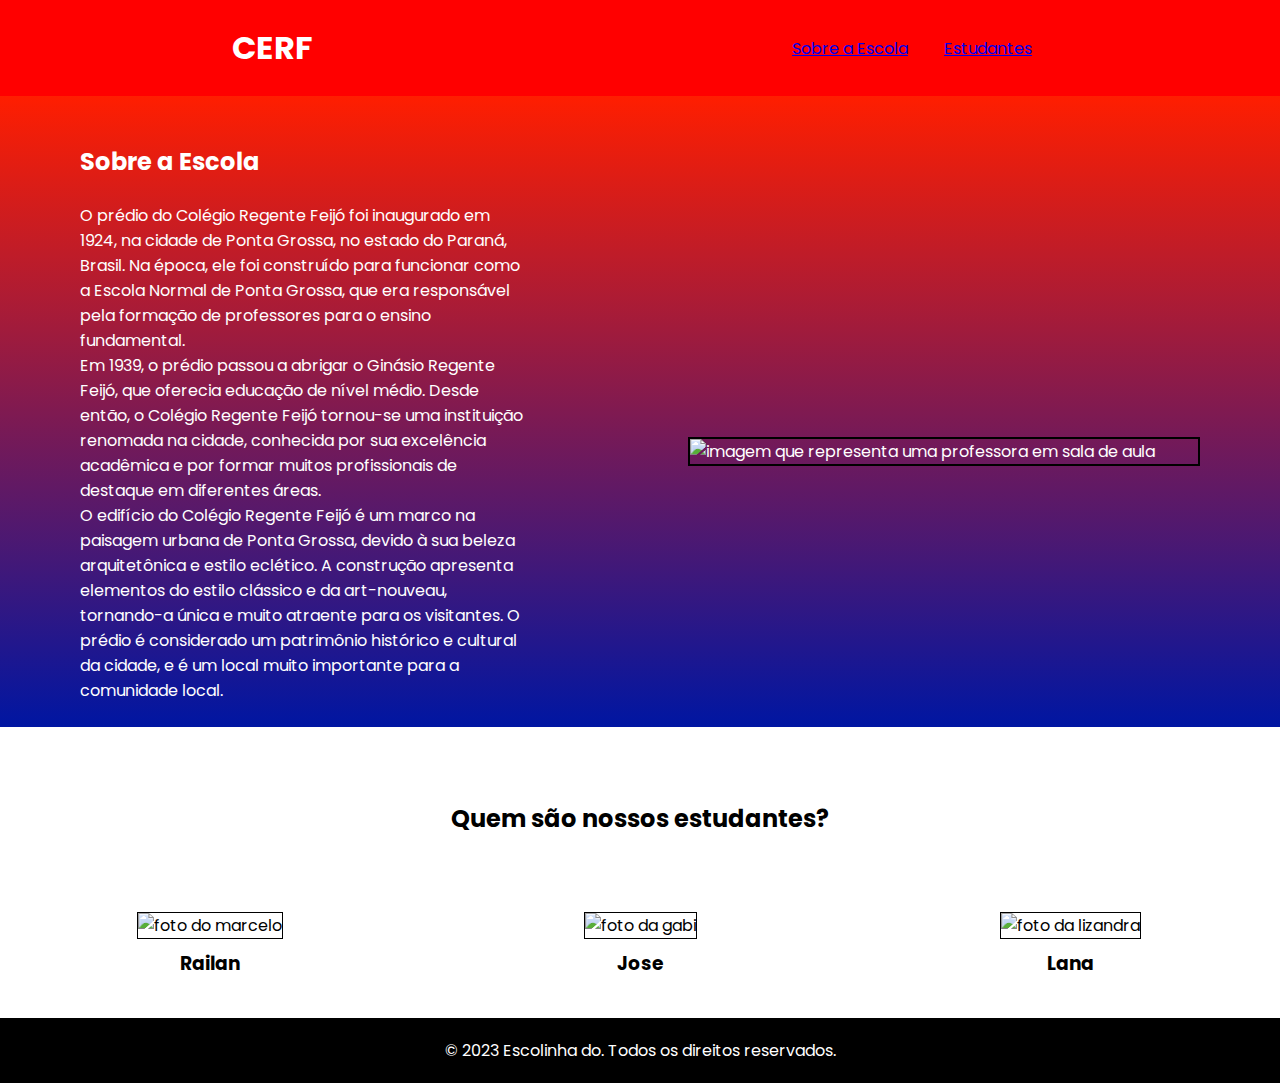
==== index.html @ aeecfa89 "Add files via upload" ====
<!DOCTYPE html>
<html lang="en">
<head>
    <meta charset="UTF-8">
    <meta http-equiv="X-UA-Compatible" content="IE=edge">
    <meta name="viewport" content="width=device-width, initial-scale=1.0">
    <title>Escolinha do</title>
    <link rel="stylesheet" href="style.css">
    <link rel="preconnect" href="https://fonts.googleapis.com">
    <link rel="preconnect" href="https://fonts.gstatic.com" crossorigin>
    <link href="https://fonts.googleapis.com/css2?family=Poppins&display=swap" rel="stylesheet">
</head>
<body>
    <header class="cabecalho">
        <h1 class="cabecalho-titulo">CERF</h1>
        <nav class="cabecalho-navegacao">
            <ul class="cabecalho-lista">
                <li class="cabecalho-lista-item"><a href="#escola">Sobre a Escola</a></li>
                <li class="cabecalho-lista-item"><a href="#estudante">Estudantes</a></li>
            </ul>
        </nav>
    </header>

    <section id="escola" class="escola">
        <div class="escola-div-conteudo">
            <h2 class="escola-titulo">Sobre a Escola</h2>
            <p class="escola-texto-um">O prédio do Colégio Regente Feijó foi inaugurado em 1924, na cidade de Ponta Grossa, no estado do Paraná, Brasil. Na época, ele foi construído para funcionar como a Escola Normal de Ponta Grossa, que era responsável pela formação de professores para o ensino fundamental.</p>
            <p class="escola-texto-dois">Em 1939, o prédio passou a abrigar o Ginásio Regente Feijó, que oferecia educação de nível médio. Desde então, o Colégio Regente Feijó tornou-se uma instituição renomada na cidade, conhecida por sua excelência acadêmica e por formar muitos profissionais de destaque em diferentes áreas.</p>
            <p class="escola-texto-tres">O edifício do Colégio Regente Feijó é um marco na paisagem urbana de Ponta Grossa, devido à sua beleza arquitetônica e estilo eclético. A construção apresenta elementos do estilo clássico e da art-nouveau, tornando-a única e muito atraente para os visitantes. O prédio é considerado um patrimônio histórico e cultural da cidade, e é um local muito importante para a comunidade local.</p>
        </div>
        <img class="escola-imagem" src="http://photos.wikimapia.org/p/00/03/93/73/97_big.jpg" alt="imagem que representa uma professora em sala de aula">
    </section>

    <section id="estudante" class="estudante">
        <h2 class="estudante-titulo">Quem são nossos estudantes?</h2>
        <div class="estudante-todos">
            <div class="estudante-div">
                <img class="estudante-imagem" src="d:\BKP 2021\Cliente\Downloads\fa279fcc-bb23-4d5d-a697-0f4370ee0912.jfif" alt="foto do marcelo">
                <h3 class="estudante-nome">Railan</h3>
            </div>
            <div class="estudante-div">
                <img class="estudante-imagem" src="Gabi.jpg" alt="foto da gabi">
                <h3 class="estudante-nome">Jose</h3>
            </div>
            <div class="estudante-div">
                <img class="estudante-imagem" src="Liz.jpg" alt="foto da lizandra">
                <h3 class="estudante-nome">Lana</h3>
            </div>
        </div>
    </section>

    <footer class="rodape">
        <p>&copy; 2023 Escolinha do. Todos os direitos reservados.</p>
    </footer>
</body>
</html>
---- style.css ----
* {
    margin: 0;
    padding: 0;
    box-sizing: border-box;
}

body {
    font-family: 'Poppins', sans-serif;
    display: flex;
    flex-direction: column;
    min-height: 100vh;
}

.cabecalho {
    background-color: hsl(0, 100%, 50%);
    color: white;
    display: flex;
    justify-content: space-around;
    align-items: center;
    padding: 24px 0;
}

.cabecalho-imagem {
    width: 10%;
}

.cabecalho-lista-item {
    display: inline-block;
    margin: 0 16px;
    font-size: 16px;
}

.escola-imagem {
    width: 40%;
    margin: 80px auto 0;
    border: 2px solid black;
}

.escola {
    background-image: linear-gradient(#ff1e00, #0016a2);
    color: white;
    flex-grow: 1;
    display: flex;
    justify-content: center;
    align-items: center;
    padding: 24px 0;
}

.escola-div-conteudo {
    width: 35%;
    margin: 0 auto;
}

.escola-titulo {
    padding: 24px 0;
}

.estudante {
    padding: 24px 0;
}

.estudante-imagem {
    width: 150px;
    height: 150px;
    border: 1px solid black;
    margin: 10px; /* Ajuste o valor conforme necessário */
}

.estudante-icone {
    width: 24px;
    padding: 4px 8px;
}

.estudante-div {
    text-align: center;
    padding: 16px 0;
}

.estudante-titulo {
    text-align: center;
    padding: 50px 0;
}

.estudante-todos {
    display: grid;
    grid-template-columns: repeat(3, 1fr);
    gap: 10px;
}

.rodape {
    flex: 1;
    background-color: black;
    text-align: center;
    color: white;
    padding: 20px 0;
    width: 100%;
}

.rodape-imagem {
    height: 60px;
    padding: 20px 0;
}
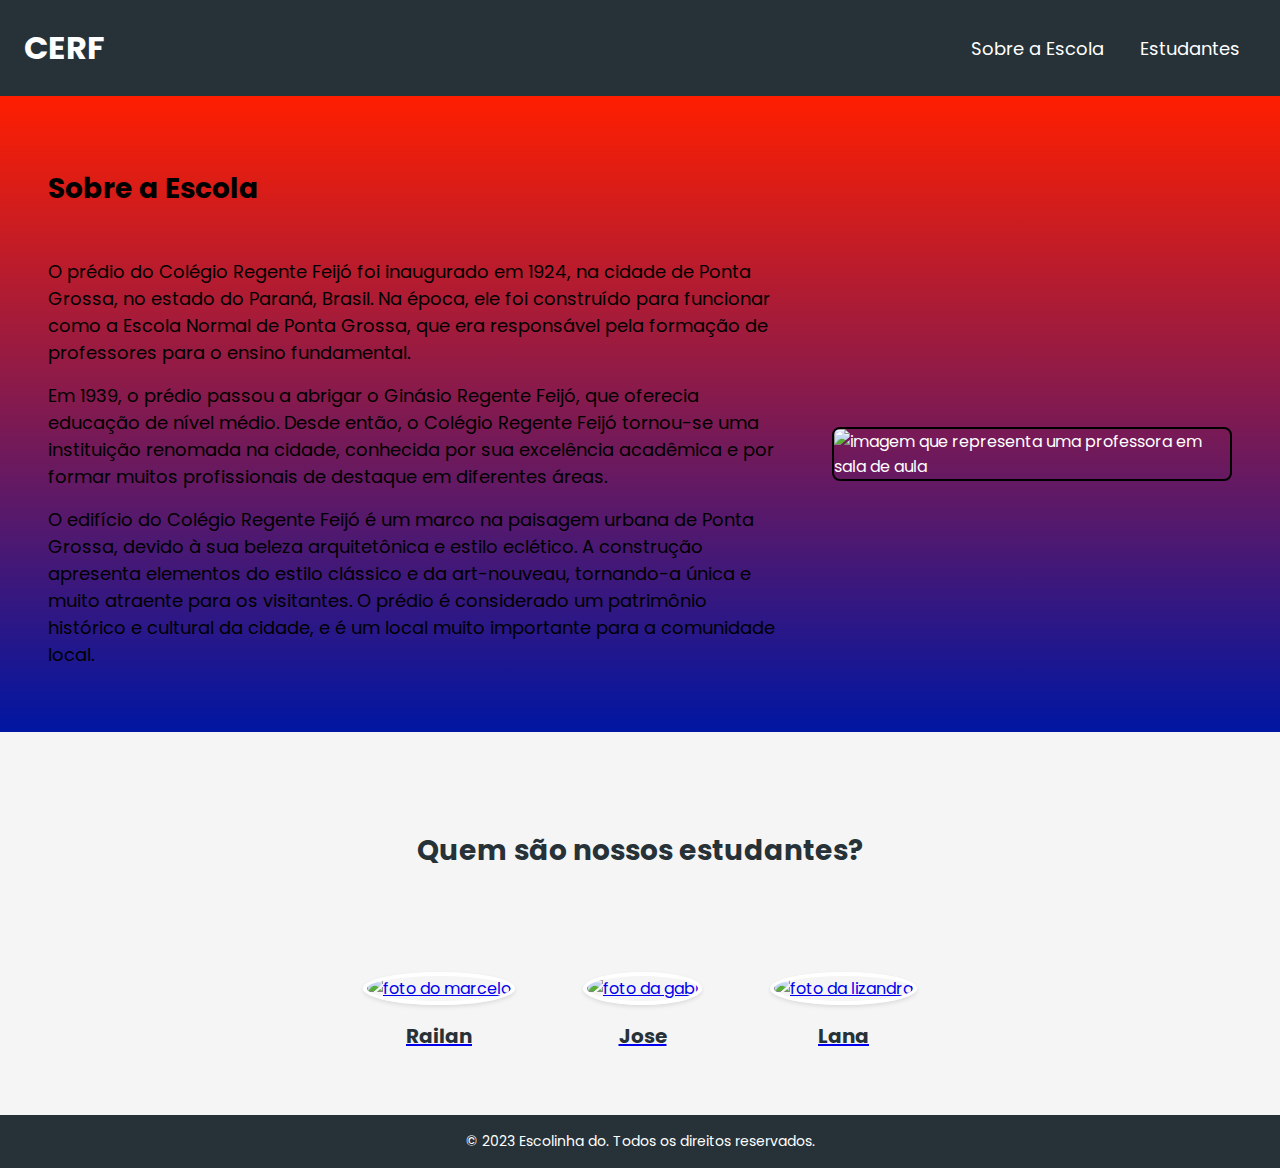
==== commit d09566d8: "Update index.html" ====
--- a/index.html
+++ b/index.html
@@ -8,15 +8,145 @@
     <link rel="stylesheet" href="style.css">
     <link rel="preconnect" href="https://fonts.googleapis.com">
     <link rel="preconnect" href="https://fonts.gstatic.com" crossorigin>
-    <link href="https://fonts.googleapis.com/css2?family=Poppins&display=swap" rel="stylesheet">
+    <link href="https://fonts.googleapis.com/css2?family=Poppins:wght@300;400;500;600&display=swap" rel="stylesheet">
+    <style>
+        body {
+            font-family: 'Poppins', Arial, sans-serif;
+            margin: 0;
+            padding: 0;
+            background-color: #f5f5f5;
+        }
+
+        .cabecalho {
+            background-color: #263238;
+            padding: 24px;
+            display: flex;
+            justify-content: space-between;
+            align-items: center;
+        }
+
+        .cabecalho-titulo {
+            font-size: 32px;
+            color: #fff;
+            margin: 0;
+            text-decoration: none;
+        }
+
+        .cabecalho-navegacao {
+            display: flex;
+            gap: 24px;
+        }
+
+        .cabecalho-lista {
+            list-style-type: none;
+            margin: 0;
+            padding: 0;
+        }
+
+        .cabecalho-lista-item {
+            display: inline-block;
+        }
+
+        .cabecalho-lista-link {
+            font-size: 18px;
+            color: #fff;
+            text-decoration: none;
+        }
+
+        .escola {
+            padding: 48px;
+            display: flex;
+            align-items: center;
+        }
+
+        .escola-div-conteudo {
+            flex: 1;
+            margin-right: 48px;
+        }
+
+        .escola-titulo {
+            font-size: 28px;
+            color: #000;
+            margin-bottom: 24px;
+        }
+
+        .escola-texto {
+            font-size: 18px;
+            line-height: 1.5;
+            color: #000000;
+            margin-bottom: 16px;
+        }
+
+        .escola-imagem {
+            width: 400px;
+            border-radius: 8px;
+        }
+
+        .estudante {
+            padding: 48px;
+        }
+
+        .estudante-titulo {
+            font-size: 28px;
+            color: #263238;
+            margin-bottom: 24px;
+            text-align: center;
+        }
+
+        .estudante-todos {
+            display: flex;
+            justify-content: center;
+            gap: 48px;
+            margin-top: 24px;
+        }
+
+        .estudante-div {
+            text-align: center;
+        }
+
+        .estudante-imagem {
+            width: 200px;
+            height: 200px;
+            border-radius: 50%;
+            margin-bottom: 16px;
+            object-fit: cover;
+            object-position: center;
+            border: 4px solid #fff;
+            box-shadow: 0 2px 4px rgba(0, 0, 0, 0.1);
+            transition: transform 0.3s ease;
+        }
+
+        .estudante-imagem:hover {
+            transform: scale(1.1);
+        }
+
+        .estudante-nome {
+            font-size: 20px;
+            color: #263238;
+            margin: 0;
+            text-decoration: none;
+        }
+
+        .rodape {
+            background-color: #263238;
+            color: #fff;
+            padding: 16px;
+            text-align: center;
+        }
+
+        .rodape p {
+            margin: 0;
+            font-size: 14px;
+        }
+    </style>
 </head>
 <body>
     <header class="cabecalho">
         <h1 class="cabecalho-titulo">CERF</h1>
         <nav class="cabecalho-navegacao">
             <ul class="cabecalho-lista">
-                <li class="cabecalho-lista-item"><a href="#escola">Sobre a Escola</a></li>
-                <li class="cabecalho-lista-item"><a href="#estudante">Estudantes</a></li>
+                <li class="cabecalho-lista-item"><a class="cabecalho-lista-link" href="#escola">Sobre a Escola</a></li>
+                <li class="cabecalho-lista-item"><a class="cabecalho-lista-link" href="#estudante">Estudantes</a></li>
             </ul>
         </nav>
     </header>
@@ -24,9 +154,9 @@
     <section id="escola" class="escola">
         <div class="escola-div-conteudo">
             <h2 class="escola-titulo">Sobre a Escola</h2>
-            <p class="escola-texto-um">O prédio do Colégio Regente Feijó foi inaugurado em 1924, na cidade de Ponta Grossa, no estado do Paraná, Brasil. Na época, ele foi construído para funcionar como a Escola Normal de Ponta Grossa, que era responsável pela formação de professores para o ensino fundamental.</p>
-            <p class="escola-texto-dois">Em 1939, o prédio passou a abrigar o Ginásio Regente Feijó, que oferecia educação de nível médio. Desde então, o Colégio Regente Feijó tornou-se uma instituição renomada na cidade, conhecida por sua excelência acadêmica e por formar muitos profissionais de destaque em diferentes áreas.</p>
-            <p class="escola-texto-tres">O edifício do Colégio Regente Feijó é um marco na paisagem urbana de Ponta Grossa, devido à sua beleza arquitetônica e estilo eclético. A construção apresenta elementos do estilo clássico e da art-nouveau, tornando-a única e muito atraente para os visitantes. O prédio é considerado um patrimônio histórico e cultural da cidade, e é um local muito importante para a comunidade local.</p>
+            <p class="escola-texto">O prédio do Colégio Regente Feijó foi inaugurado em 1924, na cidade de Ponta Grossa, no estado do Paraná, Brasil. Na época, ele foi construído para funcionar como a Escola Normal de Ponta Grossa, que era responsável pela formação de professores para o ensino fundamental.</p>
+            <p class="escola-texto">Em 1939, o prédio passou a abrigar o Ginásio Regente Feijó, que oferecia educação de nível médio. Desde então, o Colégio Regente Feijó tornou-se uma instituição renomada na cidade, conhecida por sua excelência acadêmica e por formar muitos profissionais de destaque em diferentes áreas.</p>
+            <p class="escola-texto">O edifício do Colégio Regente Feijó é um marco na paisagem urbana de Ponta Grossa, devido à sua beleza arquitetônica e estilo eclético. A construção apresenta elementos do estilo clássico e da art-nouveau, tornando-a única e muito atraente para os visitantes. O prédio é considerado um patrimônio histórico e cultural da cidade, e é um local muito importante para a comunidade local.</p>
         </div>
         <img class="escola-imagem" src="http://photos.wikimapia.org/p/00/03/93/73/97_big.jpg" alt="imagem que representa uma professora em sala de aula">
     </section>
@@ -35,16 +165,22 @@
         <h2 class="estudante-titulo">Quem são nossos estudantes?</h2>
         <div class="estudante-todos">
             <div class="estudante-div">
-                <img class="estudante-imagem" src="d:\BKP 2021\Cliente\Downloads\fa279fcc-bb23-4d5d-a697-0f4370ee0912.jfif" alt="foto do marcelo">
-                <h3 class="estudante-nome">Railan</h3>
+                <a href="estudanterailan.html">
+                    <img class="estudante-imagem" src="d:\BKP 2021\Cliente\Downloads\fa279fcc-bb23-4d5d-a697-0f4370ee0912.jfif" alt="foto do marcelo">
+                    <h3 class="estudante-nome">Railan</h3>
+                </a>
             </div>
             <div class="estudante-div">
-                <img class="estudante-imagem" src="Gabi.jpg" alt="foto da gabi">
-                <h3 class="estudante-nome">Jose</h3>
+                <a href="estudantejose.html">
+                    <img class="estudante-imagem" src="d:\BKP 2021\Cliente\Downloads\468c667d-4bf0-4f7f-bb76-d7883f630080.jfif" alt="foto da gabi">
+                    <h3 class="estudante-nome">Jose</h3>
+                </a>
             </div>
             <div class="estudante-div">
-                <img class="estudante-imagem" src="Liz.jpg" alt="foto da lizandra">
-                <h3 class="estudante-nome">Lana</h3>
+                <a href="estudantelana.html">
+                    <img class="estudante-imagem" src="d:\BKP 2021\Cliente\Downloads\c5d110e7-b3f7-467a-9e9f-116d36534782.jfif" alt="foto da lizandra">
+                    <h3 class="estudante-nome">Lana</h3>
+                </a>
             </div>
         </div>
     </section>
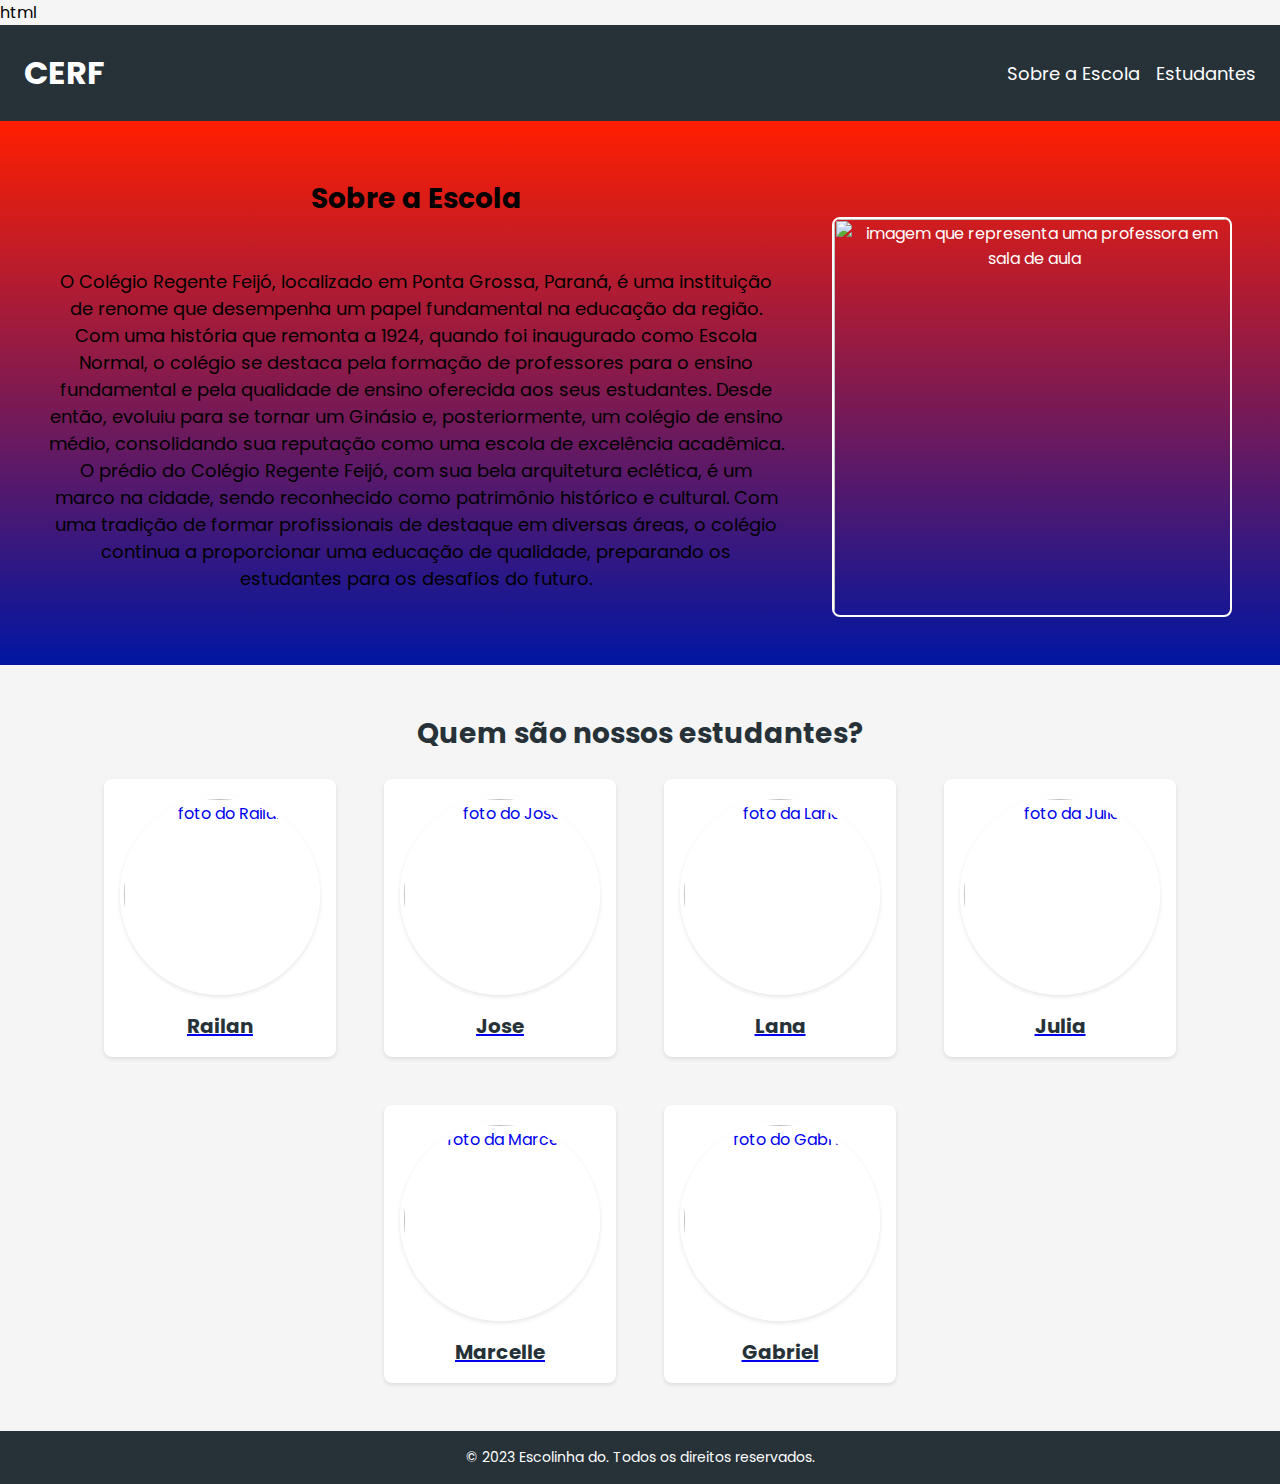
==== commit 233e2793: "Update index.html" ====
--- a/index.html
+++ b/index.html
@@ -1,4 +1,4 @@
-<!DOCTYPE html>
+html <!DOCTYPE html>
 <html lang="en">
 <head>
     <meta charset="UTF-8">
@@ -96,12 +96,14 @@
         .estudante-todos {
             display: flex;
             justify-content: center;
+            flex-wrap: wrap;
             gap: 48px;
             margin-top: 24px;
         }
 
         .estudante-div {
             text-align: center;
+            flex-basis: 200px;
         }
 
         .estudante-imagem {
@@ -154,9 +156,7 @@
     <section id="escola" class="escola">
         <div class="escola-div-conteudo">
             <h2 class="escola-titulo">Sobre a Escola</h2>
-            <p class="escola-texto">O prédio do Colégio Regente Feijó foi inaugurado em 1924, na cidade de Ponta Grossa, no estado do Paraná, Brasil. Na época, ele foi construído para funcionar como a Escola Normal de Ponta Grossa, que era responsável pela formação de professores para o ensino fundamental.</p>
-            <p class="escola-texto">Em 1939, o prédio passou a abrigar o Ginásio Regente Feijó, que oferecia educação de nível médio. Desde então, o Colégio Regente Feijó tornou-se uma instituição renomada na cidade, conhecida por sua excelência acadêmica e por formar muitos profissionais de destaque em diferentes áreas.</p>
-            <p class="escola-texto">O edifício do Colégio Regente Feijó é um marco na paisagem urbana de Ponta Grossa, devido à sua beleza arquitetônica e estilo eclético. A construção apresenta elementos do estilo clássico e da art-nouveau, tornando-a única e muito atraente para os visitantes. O prédio é considerado um patrimônio histórico e cultural da cidade, e é um local muito importante para a comunidade local.</p>
+            <p class="escola-texto">O Colégio Regente Feijó, localizado em Ponta Grossa, Paraná, é uma instituição de renome que desempenha um papel fundamental na educação da região. Com uma história que remonta a 1924, quando foi inaugurado como Escola Normal, o colégio se destaca pela formação de professores para o ensino fundamental e pela qualidade de ensino oferecida aos seus estudantes. Desde então, evoluiu para se tornar um Ginásio e, posteriormente, um colégio de ensino médio, consolidando sua reputação como uma escola de excelência acadêmica. O prédio do Colégio Regente Feijó, com sua bela arquitetura eclética, é um marco na cidade, sendo reconhecido como patrimônio histórico e cultural. Com uma tradição de formar profissionais de destaque em diversas áreas, o colégio continua a proporcionar uma educação de qualidade, preparando os estudantes para os desafios do futuro.</p>
         </div>
         <img class="escola-imagem" src="http://photos.wikimapia.org/p/00/03/93/73/97_big.jpg" alt="imagem que representa uma professora em sala de aula">
     </section>
@@ -165,21 +165,39 @@
         <h2 class="estudante-titulo">Quem são nossos estudantes?</h2>
         <div class="estudante-todos">
             <div class="estudante-div">
-                <a href="estudanterailan.html">
-                    <img class="estudante-imagem" src="d:\BKP 2021\Cliente\Downloads\fa279fcc-bb23-4d5d-a697-0f4370ee0912.jfif" alt="foto do marcelo">
+                <a href="railan.html">
+                    <img class="estudante-imagem" src="https://example.com/foto1.jpg" alt="foto do Railan">
                     <h3 class="estudante-nome">Railan</h3>
                 </a>
             </div>
             <div class="estudante-div">
-                <a href="estudantejose.html">
-                    <img class="estudante-imagem" src="d:\BKP 2021\Cliente\Downloads\468c667d-4bf0-4f7f-bb76-d7883f630080.jfif" alt="foto da gabi">
+                <a href="jose.html">
+                    <img class="estudante-imagem" src="https://example.com/foto2.jpg" alt="foto do Jose">
                     <h3 class="estudante-nome">Jose</h3>
                 </a>
             </div>
             <div class="estudante-div">
-                <a href="estudantelana.html">
-                    <img class="estudante-imagem" src="d:\BKP 2021\Cliente\Downloads\c5d110e7-b3f7-467a-9e9f-116d36534782.jfif" alt="foto da lizandra">
+                <a href="lana.html">
+                    <img class="estudante-imagem" src="https://example.com/foto3.jpg" alt="foto da Lana">
                     <h3 class="estudante-nome">Lana</h3>
+                </a>
+            </div>
+            <div class="estudante-div">
+                <a href="julia.html">
+                    <img class="estudante-imagem" src="https://example.com/foto4.jpg" alt="foto da Julia">
+                    <h3 class="estudante-nome">Julia</h3>
+                </a>
+            </div>
+            <div class="estudante-div">
+                <a href="marcelle.html">
+                    <img class="estudante-imagem" src="https://example.com/foto5.jpg" alt="foto da Marcelle">
+                    <h3 class="estudante-nome">Marcelle</h3>
+                </a>
+            </div>
+            <div class="estudante-div">
+                <a href="gabriel.html">
+                    <img class="estudante-imagem" src="https://example.com/foto6.jpg" alt="foto do Gabriel">
+                    <h3 class="estudante-nome">Gabriel</h3>
                 </a>
             </div>
         </div>
--- a/style.css
+++ b/style.css
@@ -12,91 +12,123 @@
 }
 
 .cabecalho {
-    background-color: hsl(0, 100%, 50%);
+    background-color: #263238;
     color: white;
     display: flex;
-    justify-content: space-around;
+    justify-content: space-between;
     align-items: center;
-    padding: 24px 0;
+    padding: 24px;
 }
 
-.cabecalho-imagem {
-    width: 10%;
+.cabecalho-titulo {
+    font-size: 36px;
+    text-align: center;
+}
+
+.cabecalho-titulo-link {
+    text-decoration: none;
+    color: white;
+}
+
+.cabecalho-navegacao {
+    display: flex;
+    align-items: center;
+}
+
+.cabecalho-lista {
+    list-style: none;
+    display: flex;
 }
 
 .cabecalho-lista-item {
-    display: inline-block;
-    margin: 0 16px;
-    font-size: 16px;
+    margin-left: 16px;
 }
 
-.escola-imagem {
-    width: 40%;
-    margin: 80px auto 0;
-    border: 2px solid black;
+.cabecalho-lista-link {
+    text-decoration: none;
+    color: white;
+    font-size: 16px;
 }
 
 .escola {
     background-image: linear-gradient(#ff1e00, #0016a2);
     color: white;
-    flex-grow: 1;
     display: flex;
     justify-content: center;
     align-items: center;
-    padding: 24px 0;
+    padding: 48px;
+    text-align: center;
 }
 
 .escola-div-conteudo {
-    width: 35%;
+    width: 80%;
+    max-width: 800px;
     margin: 0 auto;
 }
 
 .escola-titulo {
-    padding: 24px 0;
+    padding-bottom: 24px;
+    font-size: 36px;
+    color: #ff1e00;
+}
+
+.escola-texto {
+    margin-bottom: 24px;
+    line-height: 1.6;
+    font-size: 18px;
+    color: #361010;
+}
+
+.escola-imagem {
+    width: 100%;
+    max-width: 600px;
+    margin-top: 48px;
+    border: 2px solid #ffffff;
+    border-radius: 8px;
 }
 
 .estudante {
-    padding: 24px 0;
+    background-color: #f5f5f5;
+    padding: 48px;
+    text-align: center;
+}
+
+.estudante-titulo {
+    margin-bottom: 48px;
+    font-size: 36px;
+    color: #263238;
+}
+
+.estudante-todos {
+    display: grid;
+    grid-template-columns: repeat(3, 1fr);
+    gap: 24px;
+}
+
+.estudante-div {
+    padding: 16px;
+    background-color: white;
+    border-radius: 8px;
+    box-shadow: 0 2px 4px rgba(0, 0, 0, 0.1);
 }
 
 .estudante-imagem {
     width: 150px;
     height: 150px;
-    border: 1px solid black;
-    margin: 10px; /* Ajuste o valor conforme necessário */
+    border: 2px solid #263238;
+    border-radius: 50%;
+    margin-bottom: 16px;
 }
 
-.estudante-icone {
-    width: 24px;
-    padding: 4px 8px;
-}
-
-.estudante-div {
-    text-align: center;
-    padding: 16px 0;
-}
-
-.estudante-titulo {
-    text-align: center;
-    padding: 50px 0;
-}
-
-.estudante-todos {
-    display: grid;
-    grid-template-columns: repeat(3, 1fr);
-    gap: 10px;
+.estudante-nome {
+    font-size: 20px;
+    color: #263238;
 }
 
 .rodape {
-    flex: 1;
-    background-color: black;
+    background-color: #263238;
+    color: white;
     text-align: center;
-    color: white;
-    padding: 20px 0;
-    width: 100%;
+    padding: 24px;
+    font-size: 14px;
 }
-
-.rodape-imagem {
-    height: 60px;
-    padding: 20px 0;
-}
